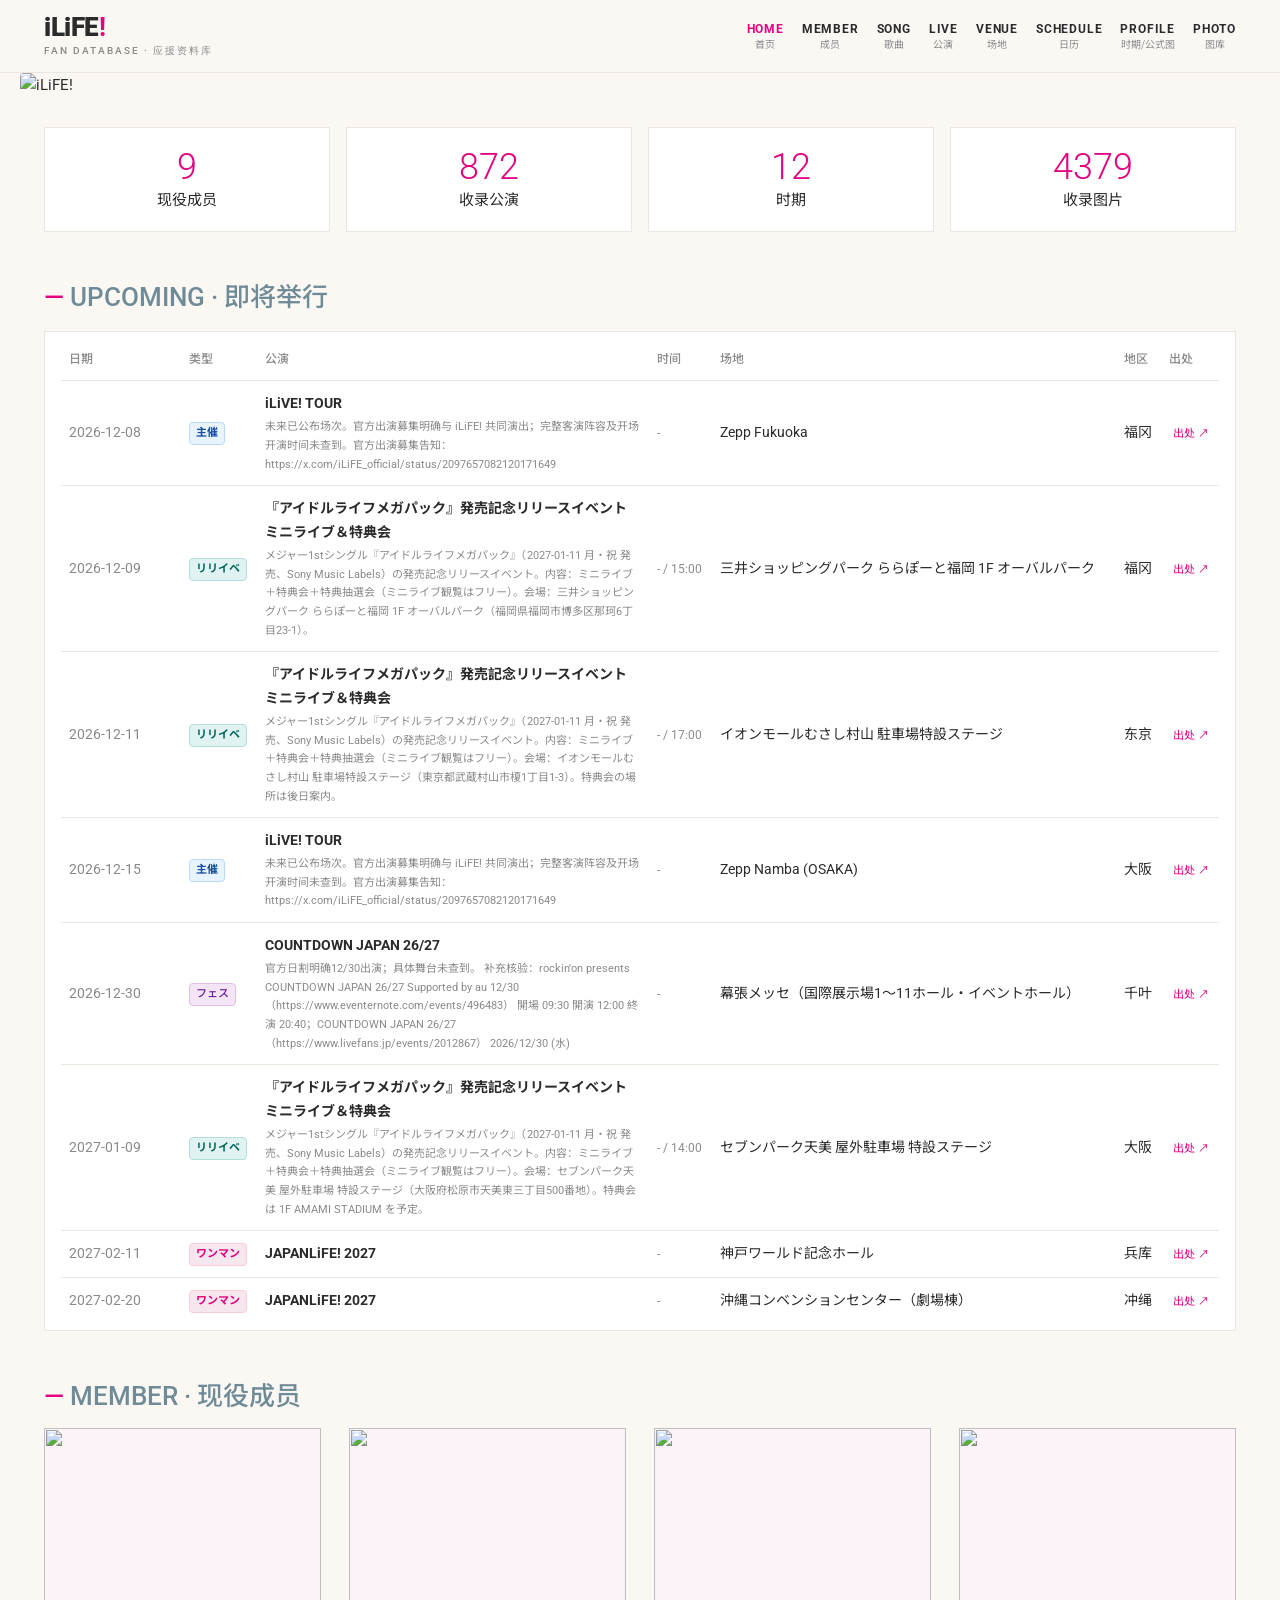
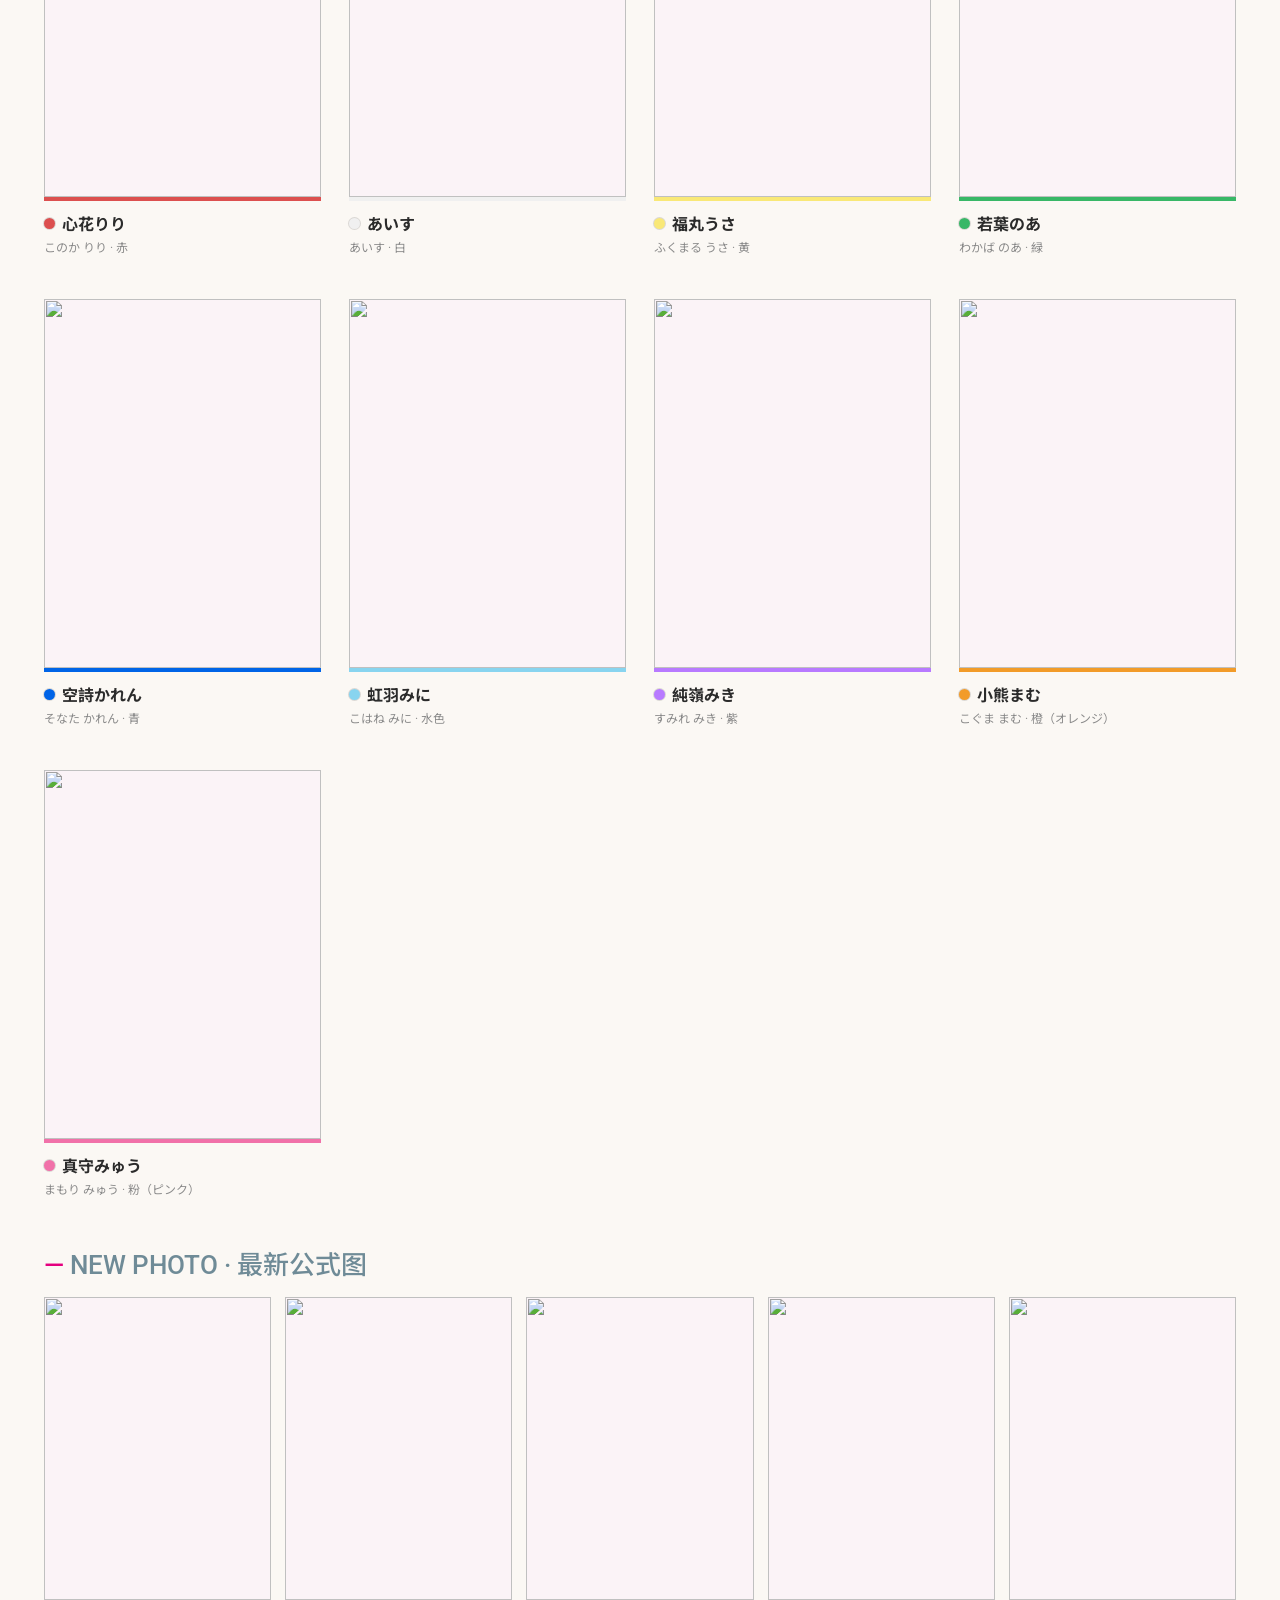
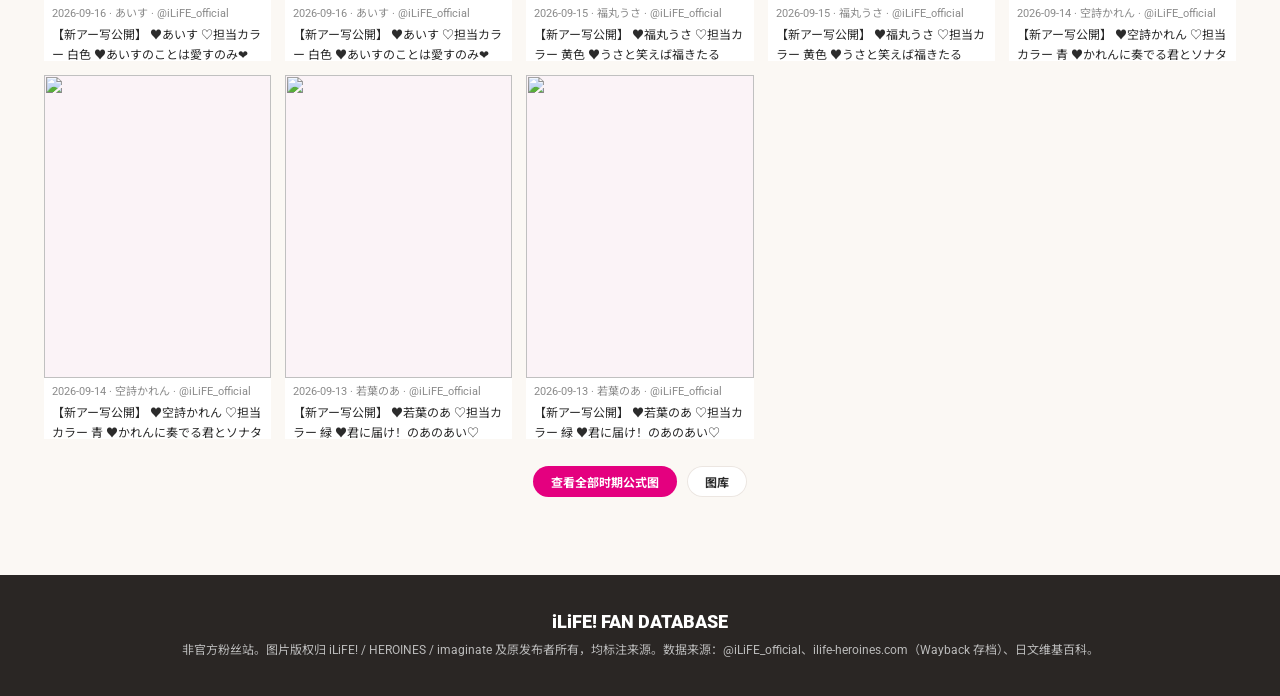
==== index.html @ 45ab77dd "data(images): 封面置为该场图片首位，画廊第一张即封面 (025) 新增 live_images.py --order：3 场重排，导出后 624 场有图公演首图全部等于封面。" ====
<!doctype html><html lang=zh-Hans><meta charset=utf-8><meta name=viewport content='width=device-width'><title>iLiFE! 应援资料库</title><link rel=stylesheet href="style.css?v=ea9a3d07"><body data-page=home><header></header><main id=main>加载中…</main><script src="app.js?v=ea9a3d07"></script>
---- style.css ----
@import url('https://fonts.googleapis.com/css2?family=Roboto:wght@300;400;700;900&family=Noto+Sans+SC:wght@400;500;700&display=swap');
:root{--pink:#e4007f;--ink:#2b2b2b;--sub:#8a8a8a;--line:#ece6e1;--bg:#fbf8f4;--ph:#f6e7ee}
*{box-sizing:border-box}body{margin:0;background:var(--bg);color:var(--ink);font-family:Roboto,"Noto Sans SC","PingFang SC",sans-serif;font-size:15px;line-height:1.7}
a{color:inherit;text-decoration:none}a:hover{color:var(--pink)}
header{position:sticky;top:0;z-index:50;background:rgba(251,248,244,.92);backdrop-filter:blur(8px);border-bottom:1px solid var(--line)}
.hd{max-width:1240px;margin:auto;display:flex;align-items:center;gap:24px;padding:14px 24px}
.logo{font:900 26px/1 Roboto;letter-spacing:-.5px}.logo b{color:var(--pink)}.logo small{display:block;font:500 10px Roboto;letter-spacing:2px;color:var(--sub);margin-top:4px}
nav{display:flex;gap:18px;margin-left:auto;flex-wrap:wrap}nav a{font:700 12px Roboto;letter-spacing:.8px;text-transform:uppercase}nav a span{display:block;font:400 10px "Noto Sans SC";color:var(--sub);letter-spacing:0;text-transform:none;text-align:center}
nav a.on{color:var(--pink)}#burger{display:none;margin-left:auto;background:none;border:0;font-size:24px;color:var(--ink)}
.pill,button{display:inline-block;border:0;border-radius:999px;background:var(--pink);color:#fff;padding:7px 18px;font:700 12px Roboto,"Noto Sans SC";cursor:pointer;margin:3px}
.pill.off,button.off{background:#fff;color:var(--ink);box-shadow:inset 0 0 0 1px var(--line)}
main{max-width:1240px;margin:auto;padding:24px 24px 60px}
.crumb{font-size:12px;color:var(--sub);margin:8px 0 18px}
h1.ttl{font:300 56px/1.1 Roboto;letter-spacing:6px;color:#6f8b97;margin:10px 0 4px;text-transform:uppercase}h1.ttl+p.sub{margin:0 0 28px;color:var(--sub)}
h2{font:500 26px Roboto,"Noto Sans SC";color:#6f8b97;margin:44px 0 16px}h2:before{content:"— ";color:var(--pink)}
h3{font-size:17px;margin:26px 0 10px}h4{margin:18px 0 8px;font-size:15px}
.hero{position:relative;overflow:hidden;border-radius:4px;margin:-24px -24px 0}.hero .bg{position:absolute;inset:-40px;background-size:cover;background-position:center;filter:blur(28px) brightness(1.05);opacity:.8}
.hero img{position:relative;display:block;max-height:640px;width:auto;max-width:100%;margin:auto;cursor:zoom-in}
.stats{display:grid;grid-template-columns:repeat(4,1fr);gap:16px;margin-top:28px}.stat{background:#fff;border:1px solid var(--line);padding:18px;text-align:center}.stat b{display:block;font:300 36px Roboto;color:var(--pink)}
.mgrid{display:grid;grid-template-columns:repeat(4,1fr);gap:40px 28px}.mcard .ph{background:var(--ph);overflow:hidden}.mcard .ph img{display:block;width:100%;height:auto;transition:transform .4s}.mcard:hover img{transform:scale(1.04)}
.mcard .bar{height:4px}.mcard .nm{margin-top:10px;font-weight:700;font-size:16px}.mcard .kn{font-size:12px;color:var(--sub)}
.mcard.ex .ph{filter:grayscale(.3)}
.dot{display:inline-block;width:11px;height:11px;border-radius:50%;margin-right:7px;vertical-align:1px;box-shadow:0 0 0 1px #0002}
.box{background:#fff;border:1px solid var(--line);padding:6px 22px;margin:18px 0}
.box.tbl-wrap{overflow-x:auto;-webkit-overflow-scrolling:touch;padding:6px 16px}
.box.tbl-wrap table th,.box.tbl-wrap table td{white-space:nowrap}
.box.tbl-wrap table td.title-cell{white-space:normal;min-width:180px;max-width:380px}
.sub-note{font-size:11px;color:var(--sub);margin-top:2px;white-space:normal;font-weight:400}
.live-tag{display:inline-block;padding:1px 6px;border-radius:4px;font-size:11px;background:#f3f3f3;color:#555;border:1px solid var(--line);vertical-align:middle;font-style:normal;font-weight:500}
.live-tag.oneman{background:var(--ph);color:var(--pink);border-color:#ffccd5;font-weight:700}
.live-tag.sponsor{background:#e8f4fd;color:#1e50a2;border-color:#b8daff;font-weight:700}
.live-tag.bday{background:#fff3e0;color:#e65100;border-color:#ffe0b2;font-weight:700}
.live-tag.fes{background:#f3e5f5;color:#6a1b9a;border-color:#e1bee7}
.live-tag.release{background:#e0f2f1;color:#00695c;border-color:#b2dfdb;font-weight:700}
table{width:100%;border-collapse:collapse}td,th{border-bottom:1px solid var(--line);padding:11px 8px;text-align:left;font-size:14px}th{font-size:12px;color:var(--sub);font-weight:500}tr:last-child td{border:0}
td.d{font-family:Roboto;color:var(--sub);white-space:nowrap;width:120px}
dl.info{display:grid;grid-template-columns:140px 1fr;margin:0}dl.info dt,dl.info dd{margin:0;padding:10px 0;border-bottom:1px solid var(--line);font-size:14px}dl.info dt{color:var(--sub)}
.gal{display:grid;grid-template-columns:repeat(auto-fill,minmax(190px,1fr));gap:14px}.gi{background:#fff}.gi .ph{background:var(--ph) center/40px no-repeat;overflow:hidden;cursor:zoom-in}
.gi img{display:block;width:100%;height:auto}.gi small{display:block;padding:6px 8px 0;font-size:11px;color:var(--sub);line-height:1.5}.gi .tx{padding:2px 8px 8px;font-size:12px;height:3.2em;overflow:hidden}
.filters{margin:6px 0}.filters .lb{font-size:12px;color:var(--sub);margin-right:6px}
.cal{display:grid;grid-template-columns:repeat(7,minmax(0,1fr));border-top:1px solid var(--line);border-left:1px solid var(--line);background:#fff}.cal div{min-width:0;overflow-wrap:anywhere;min-height:96px;padding:6px;font-size:12px;border-right:1px solid var(--line);border-bottom:1px solid var(--line)}.cal .wd{min-height:auto;text-align:center;color:var(--sub);font-weight:700}.cal .ev{background:#fff0f7}.cal .ev a{display:block;color:var(--pink);font-weight:700;margin-top:4px}.cal .ev a .live-tag{font-size:9px;padding:0 3px;margin-right:2px;vertical-align:1px}
.eranav{display:flex;gap:6px;flex-wrap:wrap}.era{border-left:4px solid var(--pink);padding-left:16px;margin-top:50px}.lineup a{display:inline-block;margin:3px 10px 3px 0;font-size:13px}
#lb{position:fixed;inset:0;background:rgba(20,16,18,.92);display:none;z-index:99;align-items:center;justify-content:center;flex-direction:column}#lb.on{display:flex}#lb img{max-width:92vw;max-height:82vh}#lb p{color:#ddd;font-size:13px;margin:10px}#lb p a{color:#ff8cc6}#lb .x{position:absolute;top:14px;right:22px;font-size:30px;color:#fff;cursor:pointer}#lb .pv,#lb .nx{position:absolute;top:50%;font-size:44px;color:#fff;cursor:pointer;padding:20px;user-select:none}#lb .pv{left:6px}#lb .nx{right:6px}
footer{background:#2a2624;color:#bbb;font-size:12px;padding:36px 24px;text-align:center}footer b{color:#fff;font:900 18px Roboto;display:block;margin-bottom:8px}
@media(max-width:760px){#burger{display:block}nav{display:none;position:absolute;top:100%;left:0;right:0;background:var(--bg);flex-direction:column;padding:12px 24px;border-bottom:1px solid var(--line)}nav.open{display:flex}nav a span{display:inline;margin-left:8px}
.mgrid{grid-template-columns:repeat(2,1fr);gap:24px 14px}.stats{grid-template-columns:repeat(2,1fr)}.gal{grid-template-columns:repeat(2,1fr);gap:8px}h1.ttl{font-size:36px;letter-spacing:3px}.cal div{min-height:60px;font-size:10px;padding:3px}dl.info{grid-template-columns:100px 1fr}main{padding:16px}.hero{margin:-16px -16px 0}}
.cal small{display:block;color:var(--sub);font-size:11px}

.tlwrap{overflow-x:auto;background:#fff;border:1px solid var(--line);-webkit-overflow-scrolling:touch}.tl{min-width:1100px;position:relative}
.tr{display:flex;height:26px;align-items:center}.tr:nth-child(even):not(.th){background:#fcf9f7}.tn{flex:0 0 150px;position:sticky;left:0;z-index:3;background:inherit;background-color:#fff;padding:0 10px;font-size:13px;white-space:nowrap;overflow:hidden;height:100%;display:flex;align-items:center;border-right:1px solid var(--line)}.tn em{font-style:normal;font-size:10px;color:var(--sub);margin-left:5px;border:1px solid var(--line);border-radius:8px;padding:0 5px}
.tt{position:relative;flex:1;height:100%}.tt i{position:absolute;top:0;bottom:0;width:0}.yl{border-left:1px solid #e6dfd9}.el{border-left:1px dotted #e9b7d1}.ml{border-left:1px dashed var(--pink);opacity:.45}.today{border-left:2px solid #e8382f}
.th{height:40px;border-bottom:1px solid var(--line)}.th b{position:absolute;bottom:4px;font:700 12px Roboto;transform:translateX(4px)}.th .mk{position:absolute;top:3px;font-size:10px;color:var(--pink);white-space:nowrap;transform:translateX(-50%);max-width:140px;overflow:hidden;text-overflow:ellipsis}
.th.erarow{height:24px}.eb{position:absolute;top:4px;height:16px;font:700 10px/16px Roboto;text-align:center;color:#6f8b97;background:#eef3f5;border-right:1px solid #fff;overflow:hidden}.eb:nth-child(even){background:#f8eef3}
.seg{position:absolute;top:6px;height:14px;border-radius:7px;box-shadow:inset 0 0 0 1px #0001;transition:transform .15s}.seg:hover{transform:scaleY(1.35)}.seg.light{box-shadow:inset 0 0 0 1.5px #9a9a9a}
.seg.n{background:repeating-linear-gradient(45deg,#bbb 0 4px,#d9d9d9 4px 8px)}.seg.s{background:#fff;box-shadow:inset 0 0 0 2px #b9a3ad;border:0}
.legend{display:flex;flex-wrap:wrap;gap:16px;font-size:12px;color:var(--sub);margin-top:12px}.sw{display:inline-block;width:22px;height:10px;border-radius:5px;vertical-align:-1px;margin-right:6px}.sw.r{background:linear-gradient(90deg,#e60033,#1e50a2,#3eb370)}.sw.n{background:repeating-linear-gradient(45deg,#bbb 0 4px,#d9d9d9 4px 8px)}.sw.s{box-shadow:inset 0 0 0 2px #b9a3ad}.sw.mkl{width:0;height:12px;border-left:1px dashed var(--pink);border-radius:0}.sw.tdl{width:0;height:12px;border-left:2px solid #e8382f;border-radius:0}
#tip{position:absolute;display:none;z-index:60;background:#fff;border:1px solid var(--line);box-shadow:0 6px 24px #0002;padding:8px;gap:10px;font-size:12px;width:240px;pointer-events:none}#tip img{width:72px;height:96px;object-fit:cover;background:var(--ph)}
@media(max-width:760px){.tn{flex-basis:96px;font-size:11px;padding:0 6px}.tl{min-width:900px}}

#cur{position:absolute;top:0;bottom:0;width:0;border-left:2px solid var(--ink);z-index:5;pointer-events:none}
#cur .hl{position:absolute;top:2px;left:0;transform:translateX(-50%);background:var(--ink);color:#fff;font:700 11px/1.3 Roboto;padding:4px 10px;border-radius:999px;white-space:nowrap;pointer-events:auto;cursor:ew-resize;touch-action:none;text-align:center;box-shadow:0 2px 8px #0003}
#cur .hl small{display:block;font:400 10px "Noto Sans SC";opacity:.8}#cur.drag .hl{background:var(--pink)}
.tr.th .tt{cursor:pointer}.tag{font-style:normal;font-size:10px;font-weight:400;color:var(--sub);margin-left:6px;border:1px solid var(--line);border-radius:8px;padding:0 6px}
#onpanel .mcard{transition:opacity .2s}

#stk{position:sticky;top:61px;z-index:40;background:rgba(251,248,244,.97);backdrop-filter:blur(6px);border:1px solid var(--line);padding:8px 14px 10px;margin:0 0 18px;box-shadow:0 6px 18px #0000000d}
.stkhd{display:flex;align-items:center;gap:10px}#onh{font:500 15px Roboto,"Noto Sans SC";color:#6f8b97}#onh span{color:var(--pink);font-weight:700}#onh a{color:var(--pink)}.stkhd .sm{margin-left:auto;padding:3px 12px;font-size:11px}
#stk.min #stkb{display:none}
#sl{padding:34px 10px 2px}.sltrack{position:relative;height:8px;border-radius:4px;background:#eee;cursor:pointer;touch-action:none}.sle{position:absolute;top:0;bottom:0}.sle:first-child{border-radius:4px 0 0 4px}
.sly{position:absolute;top:11px;font:700 10px Roboto;color:var(--sub);transform:translateX(-50%)}.sly:before{content:"";position:absolute;left:50%;top:-11px;height:8px;border-left:1px solid #fff}
#slh{position:absolute;top:50%;width:18px;height:18px;margin:-9px 0 0 -9px;border-radius:50%;background:#fff;box-shadow:0 0 0 3px var(--ink),0 2px 6px #0004;cursor:ew-resize;touch-action:none;z-index:2}#slh.drag{box-shadow:0 0 0 3px var(--pink),0 2px 6px #0004}
#slh span{position:absolute;bottom:24px;left:50%;transform:translateX(-50%);background:var(--ink);color:#fff;font:700 11px/1.25 Roboto;padding:3px 9px;border-radius:999px;white-space:nowrap;text-align:center;pointer-events:none}#slh span small{display:block;font:400 9px "Noto Sans SC";opacity:.85}#slh.drag span{background:var(--pink)}
.eps{margin:16px 0 6px;white-space:nowrap;overflow-x:auto;scrollbar-width:thin}.eps button{padding:4px 11px;font-size:11px}
#onpanel{display:flex;gap:10px;overflow-x:auto;padding-bottom:4px;scrollbar-width:thin}.sc{flex:0 0 92px;position:relative}.sc .ph{background:var(--ph);overflow:hidden}.sc img{display:block;width:100%;height:auto}.sc .bar{height:3px}.sc .nm{font-size:11px;font-weight:700;margin-top:3px;white-space:nowrap;overflow:hidden;text-overflow:ellipsis}.sc .tag{position:absolute;top:4px;left:4px;background:#fffd;margin:0}
@media(max-width:760px){#stk{top:57px;padding:6px 10px 8px;margin:0 -6px 14px}.sc{flex-basis:64px}.sc .nm{font-size:10px}#sl{padding-top:30px}.eps{margin:12px 0 4px}#onh{font-size:13px}}

.stkhd .sm{white-space:nowrap;flex:none}#onh{min-width:0}@media(max-width:760px){#onh{font-size:12px;line-height:1.35}}
@media(max-width:760px){#sl{padding-top:40px}}
.colctl{display:flex;flex-wrap:wrap;align-items:center;gap:4px}.colctl button{min-width:30px;padding:3px 9px;font-size:12px}
body.cols-on .mgrid,body.cols-on .gal{grid-template-columns:repeat(var(--cols),1fr)!important}
body.cols-on.cols-tight .gal{gap:6px}
.stkhd{display:flex;align-items:center;gap:8px;flex-wrap:wrap}.stkhd .colctl.pnl{margin:0 0 0 auto}
body.pcols-on #onpanel{display:grid;grid-template-columns:repeat(var(--pcols),minmax(0,1fr));overflow:visible;max-height:none}body.pcols-on .sc{flex:none}

@media(max-width:760px){.colctl button{min-width:26px;padding:2px 7px}}

.stkhd .colctl.pnl{margin-bottom:8px}#sl{margin-top:6px}

/* row-first uniform slots: slot ratio = tallest image in grid; images contained, never cropped */
.gal,.mgrid,#onpanel{--sr:1.333}
.gi .ph,.mcard .ph,.sc .ph{aspect-ratio:1/var(--sr);background:#fbf3f7;display:flex;align-items:center;justify-content:center}
.gi .ph img,.mcard .ph img,.sc .ph img{width:100%!important;height:100%!important;object-fit:contain;aspect-ratio:auto!important}
.mcard:hover img{transform:none}
body.pcols-on #onpanel{display:grid;grid-template-columns:repeat(var(--pcols),minmax(0,1fr));overflow:visible}body.pcols-on .sc{flex:none}
#onpanel.unstuck{margin:0 0 16px;padding:10px;background:#fff;border:1px solid var(--line)}
.hero img{height:auto;width:auto;max-height:640px;object-fit:contain;aspect-ratio:auto!important}

.src{font-size:11px;margin-left:4px;color:var(--pink)}.unk{color:var(--sub);font-size:12px}dl.info .dot{display:inline-block;width:10px;height:10px;border-radius:50%;margin-right:4px;vertical-align:middle}
/* songs grid & detail */
body[data-page=songs] h1.ttl,body[data-page=lives] h1.ttl{font:900 34px/1 Roboto;margin:6px 0 2px;color:var(--pink);letter-spacing:normal}
body[data-page=songs] .sub,body[data-page=lives] .sub{color:var(--sub);margin:0 0 6px;font-size:13px}
body[data-page=songs] .filters,body[data-page=lives] .filters{margin:8px 0 16px}
body[data-page=songs] .filters button,body[data-page=lives] .filters button{padding:5px 12px;font-size:12px}

.grid{display:grid;grid-template-columns:repeat(auto-fill,minmax(190px,1fr));gap:14px}
.card{background:#fff;border-radius:16px;overflow:hidden;box-shadow:0 2px 10px #e4007f14;cursor:pointer;transition:.15s;display:flex;flex-direction:column;color:inherit}
.card:hover{transform:translateY(-3px);box-shadow:0 6px 18px #e4007f2a}
.cv{height:150px;background:var(--ph);display:flex;align-items:center;justify-content:center;position:relative}
.cv img{max-width:100%;max-height:100%;object-fit:contain}
.badge{position:absolute;right:8px;top:8px;background:var(--pink);color:#fff;font-size:11px;font-weight:700;border-radius:999px;padding:1px 8px}
.bd{padding:10px 12px;height:96px;overflow:hidden}
.bd b{display:block;font-size:14px;line-height:1.35;white-space:nowrap;overflow:hidden;text-overflow:ellipsis}
.bd .k{font-size:11px;color:var(--sub);white-space:nowrap;overflow:hidden;text-overflow:ellipsis}
.bd .m{font-size:11px;color:#6f8b97;margin-top:4px;white-space:nowrap;overflow:hidden;text-overflow:ellipsis}
.noimg{font-size:30px;color:#e9b7cf}

.back{display:inline-block;margin-bottom:12px;font-size:13px;color:var(--pink)}
.back:hover{text-decoration:underline}
.dt{max-width:980px}
.dt h2::before,.dt h3::before{display:none!important;content:none!important}
.dt h2{color:var(--ink)!important;padding:0!important;border:0!important;background:none!important;margin:0;font-size:24px;line-height:1.3}
.dt .kana{color:var(--sub);font-size:13px}
.dt .meta{display:grid;grid-template-columns:auto 1fr;gap:2px 14px;font-size:13px;margin:12px 0}
.dt .meta dt{color:var(--sub)}
.dt .meta dd{margin:0;font-weight:700}
.dt .note{font-size:13px;background:#fff;border-left:3px solid var(--pink);padding:8px 12px;border-radius:6px;margin:10px 0}
.dt .src{font-size:12px;color:var(--pink)}
.dt .sec{font-size:15px;margin:22px 0 10px;border-bottom:2px dashed #f3c6dc;padding-bottom:4px}
.cos{background:#fff;border-radius:14px;padding:12px;margin-bottom:12px;box-shadow:0 2px 8px #e4007f12}
.cos-hd{display:flex;gap:8px;align-items:center;flex-wrap:wrap;margin-bottom:8px}
.cos-hd .tag{margin:0}
.cos-hd small{color:var(--sub);font-size:12px}
.cos-note{font-size:12px;color:var(--sub);margin:0 0 8px}
.photos{display:grid;grid-template-columns:repeat(auto-fill,minmax(220px,1fr));gap:8px}
.photos .ph{display:flex;align-items:center;justify-content:center;background:var(--ph);border-radius:10px;aspect-ratio:1;overflow:hidden;cursor:zoom-in}
.photos .ph img{max-width:100%;max-height:100%;width:auto;height:auto;object-fit:contain}
.none{color:var(--sub);font-size:13px}
body.cols-on .photos{grid-template-columns:repeat(var(--cols),1fr)!important}

.bd .tag,.dt .tag{display:inline-block;background:var(--ph);color:var(--pink);font-size:11px;font-weight:700;padding:1px 8px;border-radius:999px;margin-left:6px;vertical-align:middle;border:0}

.setlist{background:#fff;border-radius:10px;padding:12px 16px;font:13px/1.6 monospace;white-space:pre-wrap;box-shadow:0 2px 8px #e4007f12}

@media(max-width:760px){
  body[data-page=songs] h1.ttl,body[data-page=lives] h1.ttl{font-size:26px}
  .grid{grid-template-columns:repeat(2,minmax(0,1fr));gap:10px}
  .cv{height:110px}
  .photos{grid-template-columns:1fr 1fr}
}
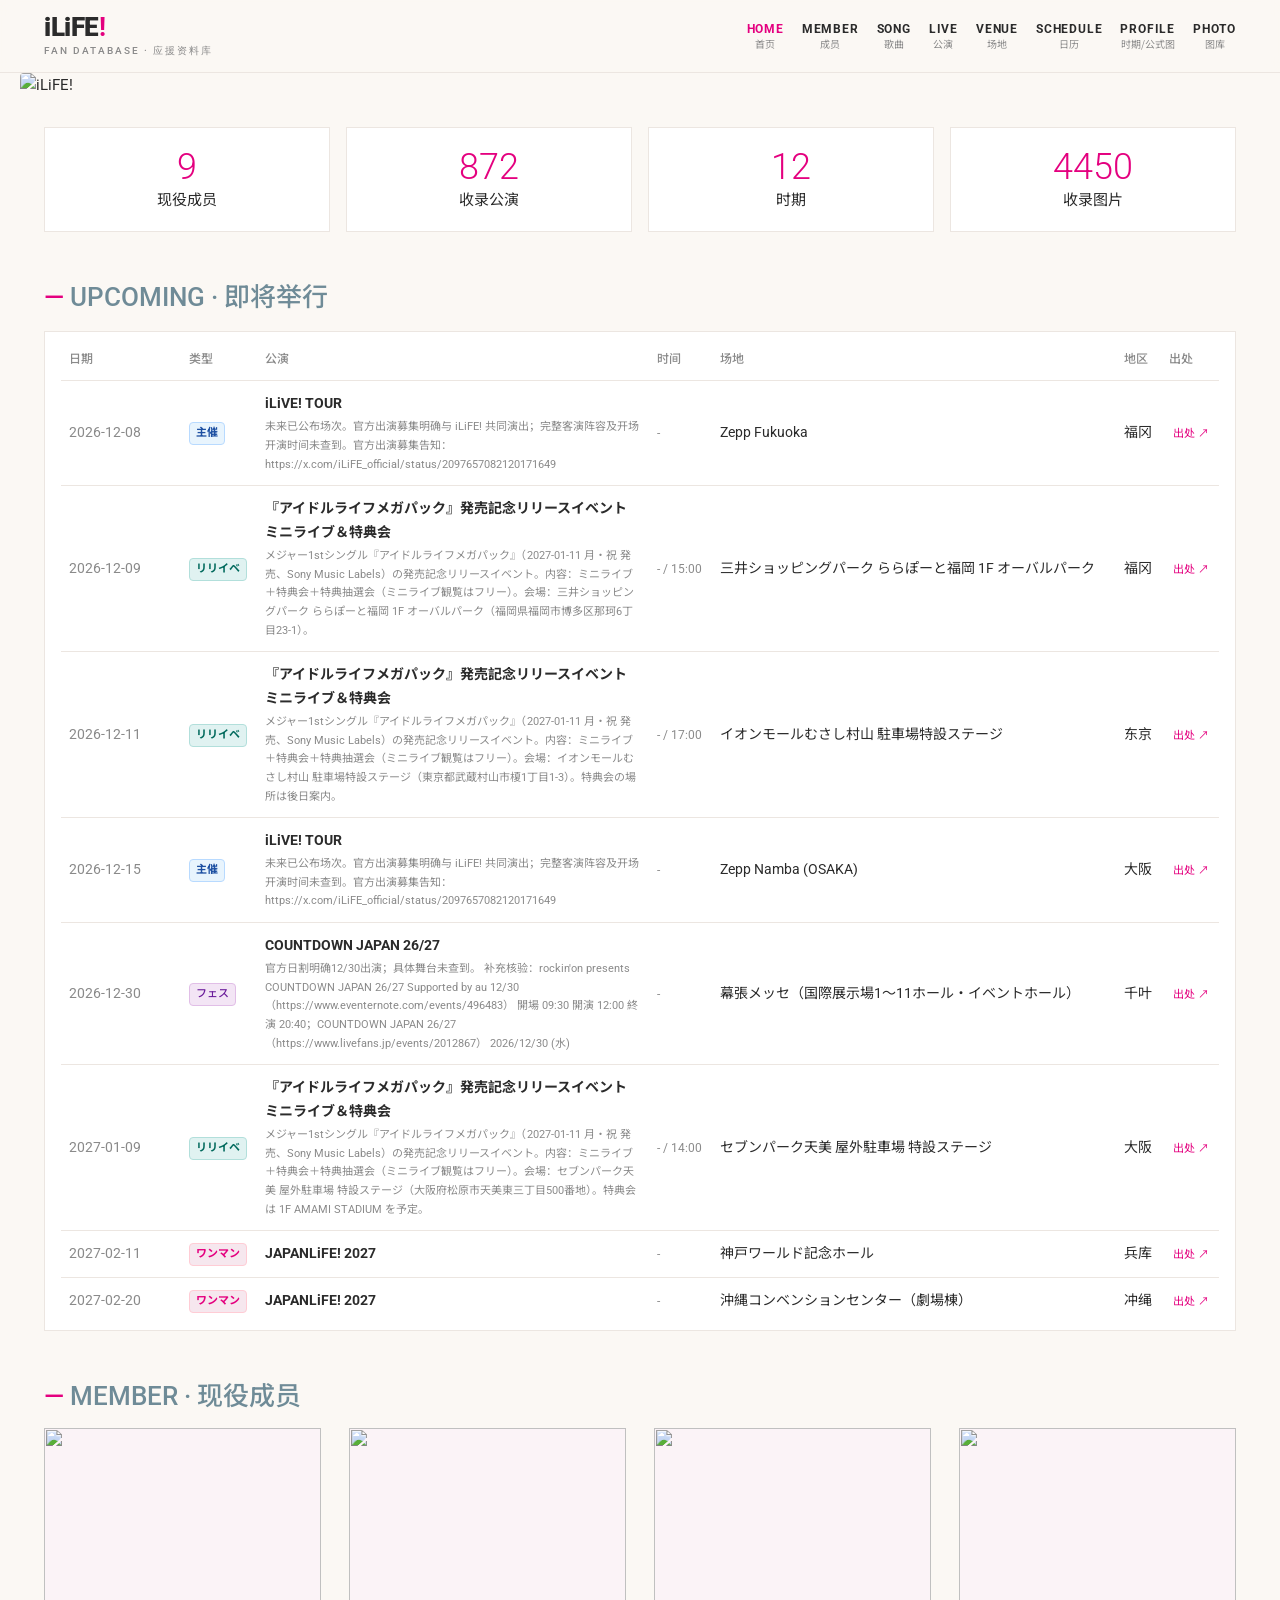
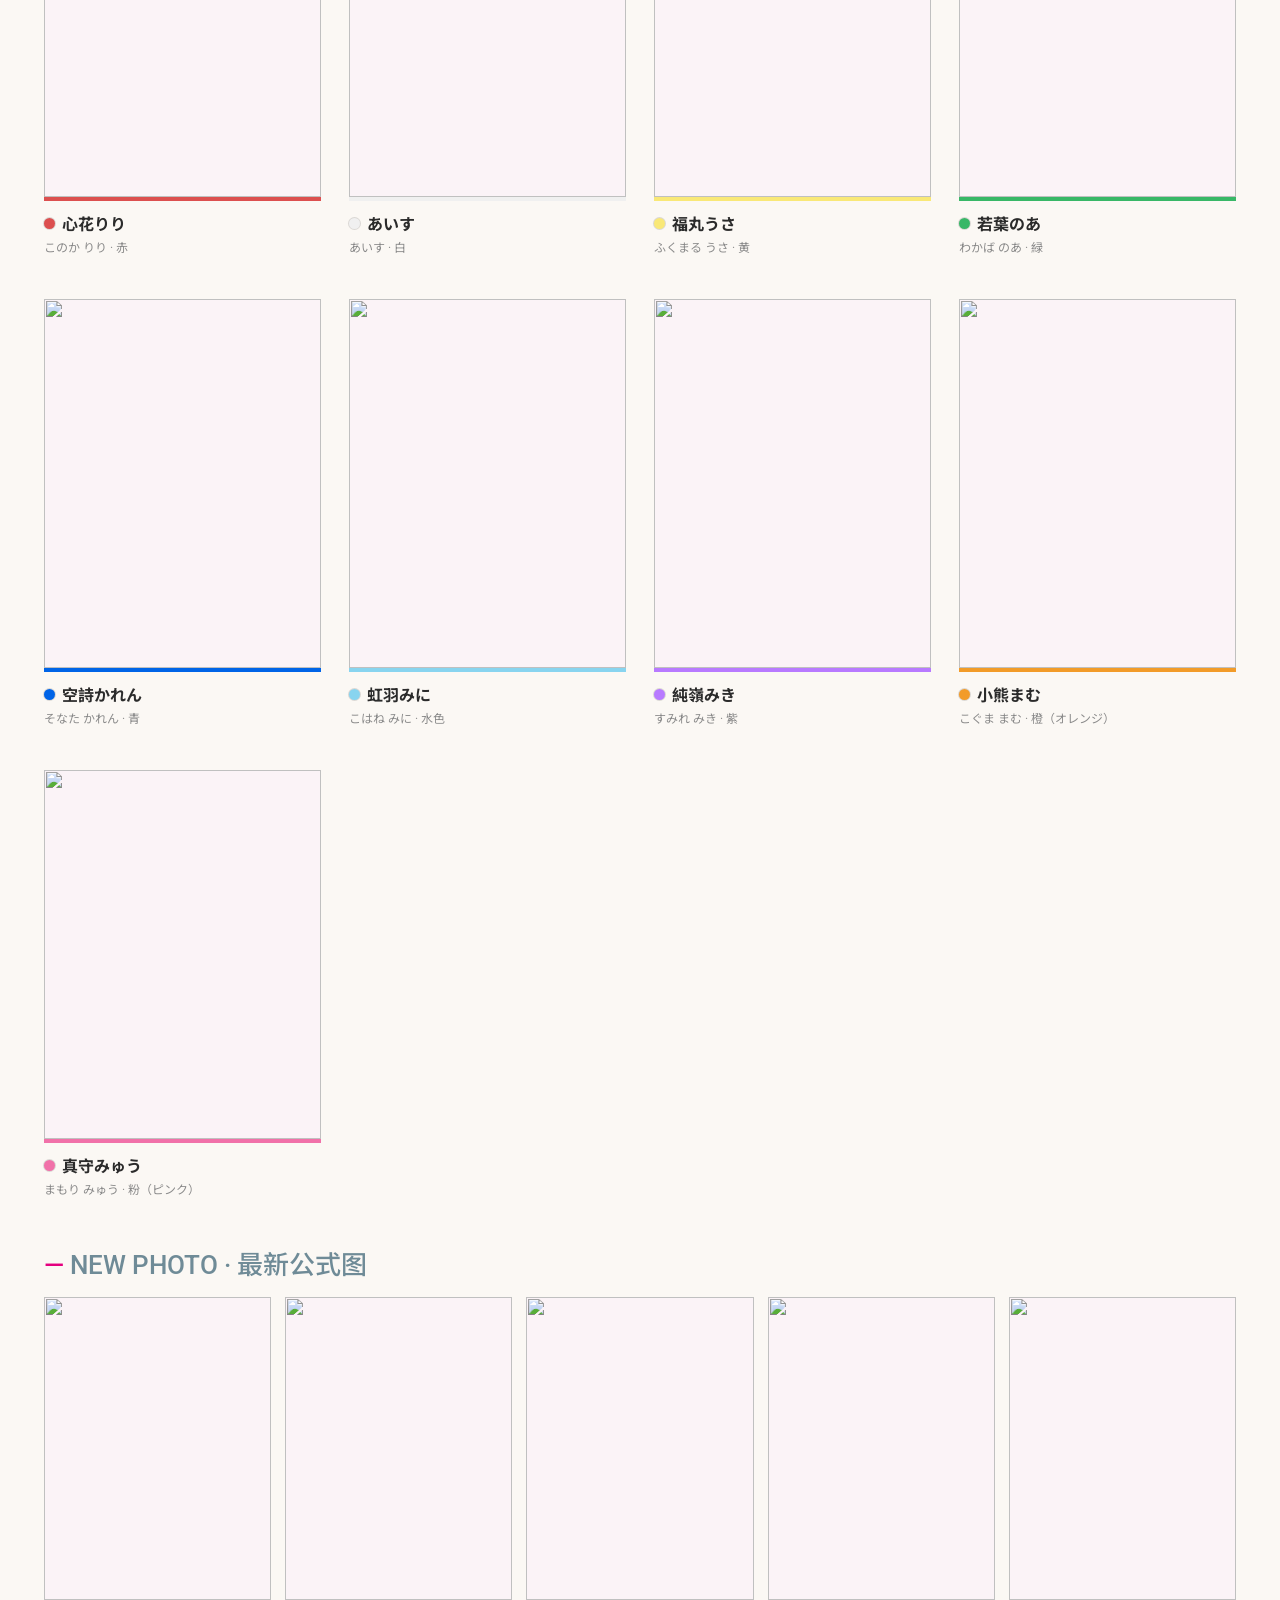
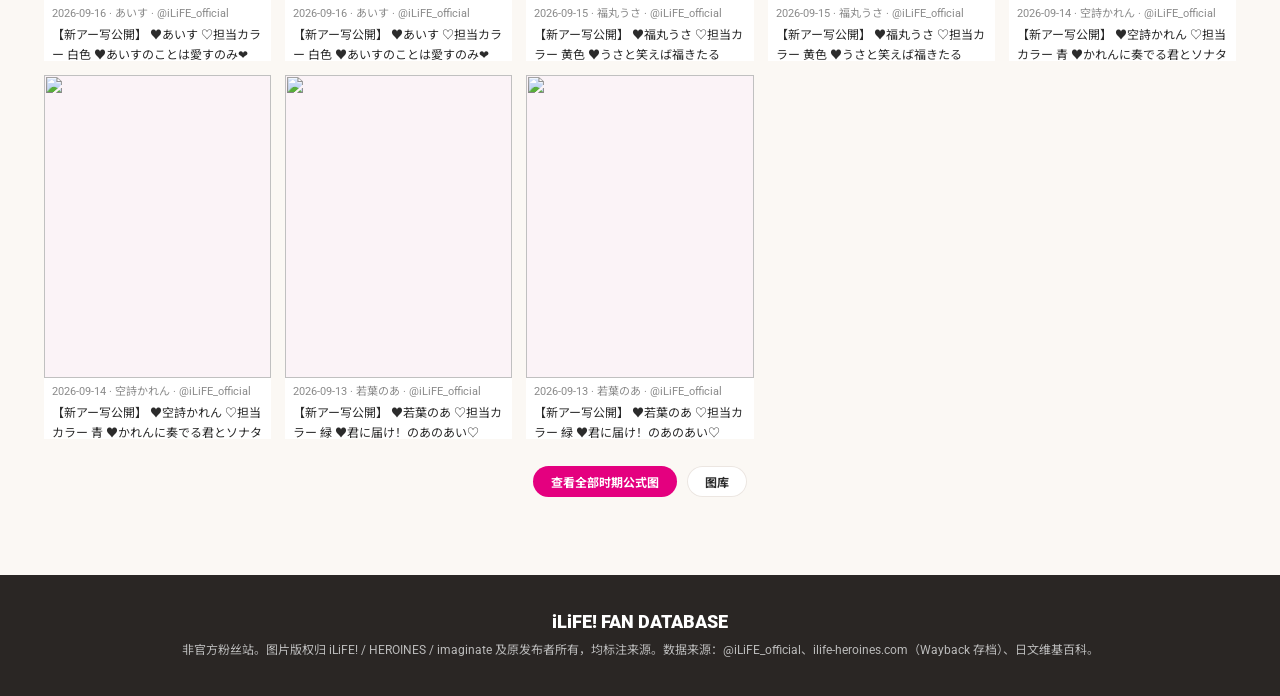
==== commit e46e1a9c: "data(images): 从出处页补公演主视觉，用配信 jacket 补歌曲封面 (029/030) - 公演有封面 624 -> 693（79.5%）：扫 248 场的出处页 og:image，候" ====
--- a/index.html
+++ b/index.html
@@ -1 +1 @@
-<!doctype html><html lang=zh-Hans><meta charset=utf-8><meta name=viewport content='width=device-width'><title>iLiFE! 应援资料库</title><link rel=stylesheet href="style.css?v=ea9a3d07"><body data-page=home><header></header><main id=main>加载中…</main><script src="app.js?v=ea9a3d07"></script>
+<!doctype html><html lang=zh-Hans><meta charset=utf-8><meta name=viewport content='width=device-width'><title>iLiFE! 应援资料库</title><link rel=stylesheet href="style.css?v=5aee18ba"><body data-page=home><header></header><main id=main>加载中…</main><script src="app.js?v=5aee18ba"></script>
--- a/style.css
+++ b/style.css
@@ -107,6 +107,7 @@
 .card:hover{transform:translateY(-3px);box-shadow:0 6px 18px #e4007f2a}
 .cv{height:150px;background:var(--ph);display:flex;align-items:center;justify-content:center;position:relative}
 .cv img{max-width:100%;max-height:100%;object-fit:contain}
+.cv img.vtimg{width:100%;height:100%;object-fit:cover}
 .badge{position:absolute;right:8px;top:8px;background:var(--pink);color:#fff;font-size:11px;font-weight:700;border-radius:999px;padding:1px 8px}
 .bd{padding:10px 12px;height:96px;overflow:hidden}
 .bd b{display:block;font-size:14px;line-height:1.35;white-space:nowrap;overflow:hidden;text-overflow:ellipsis}
@@ -131,9 +132,19 @@
 .cos-hd .tag{margin:0}
 .cos-hd small{color:var(--sub);font-size:12px}
 .cos-note{font-size:12px;color:var(--sub);margin:0 0 8px}
+.vidlist{display:grid;gap:8px}
+.vid{display:grid;grid-template-columns:132px 1fr;gap:10px;align-items:center;background:#fff;border-radius:12px;padding:8px;box-shadow:0 2px 8px #e4007f12;color:inherit;transition:.15s}
+.vid:hover{box-shadow:0 4px 14px #e4007f2e;transform:translateY(-1px)}
+.vt{display:block;aspect-ratio:16/9;border-radius:8px;overflow:hidden;background:var(--ph)}
+.vt img{display:block;width:100%;height:100%;object-fit:cover}
+.vb{display:flex;flex-direction:column;gap:2px;min-width:0}
+.vb b{font-size:11px;font-weight:700;color:var(--pink)}
+.vtl{font-size:13px;font-weight:700;line-height:1.35;display:-webkit-box;-webkit-line-clamp:2;-webkit-box-orient:vertical;overflow:hidden}
+.vdt{font-size:11px;color:var(--sub)}
 .photos{display:grid;grid-template-columns:repeat(auto-fill,minmax(220px,1fr));gap:8px}
 .photos .ph{display:flex;align-items:center;justify-content:center;background:var(--ph);border-radius:10px;aspect-ratio:1;overflow:hidden;cursor:zoom-in}
 .photos .ph img{max-width:100%;max-height:100%;width:auto;height:auto;object-fit:contain}
+.photos.wide .ph{aspect-ratio:16/9}
 .none{color:var(--sub);font-size:13px}
 body.cols-on .photos{grid-template-columns:repeat(var(--cols),1fr)!important}
 
@@ -146,6 +157,8 @@
   .grid{grid-template-columns:repeat(2,minmax(0,1fr));gap:10px}
   .cv{height:110px}
   .photos{grid-template-columns:1fr 1fr}
+  .vid{grid-template-columns:104px 1fr;gap:8px}
+  .vtl{font-size:12px}
 }
 
 
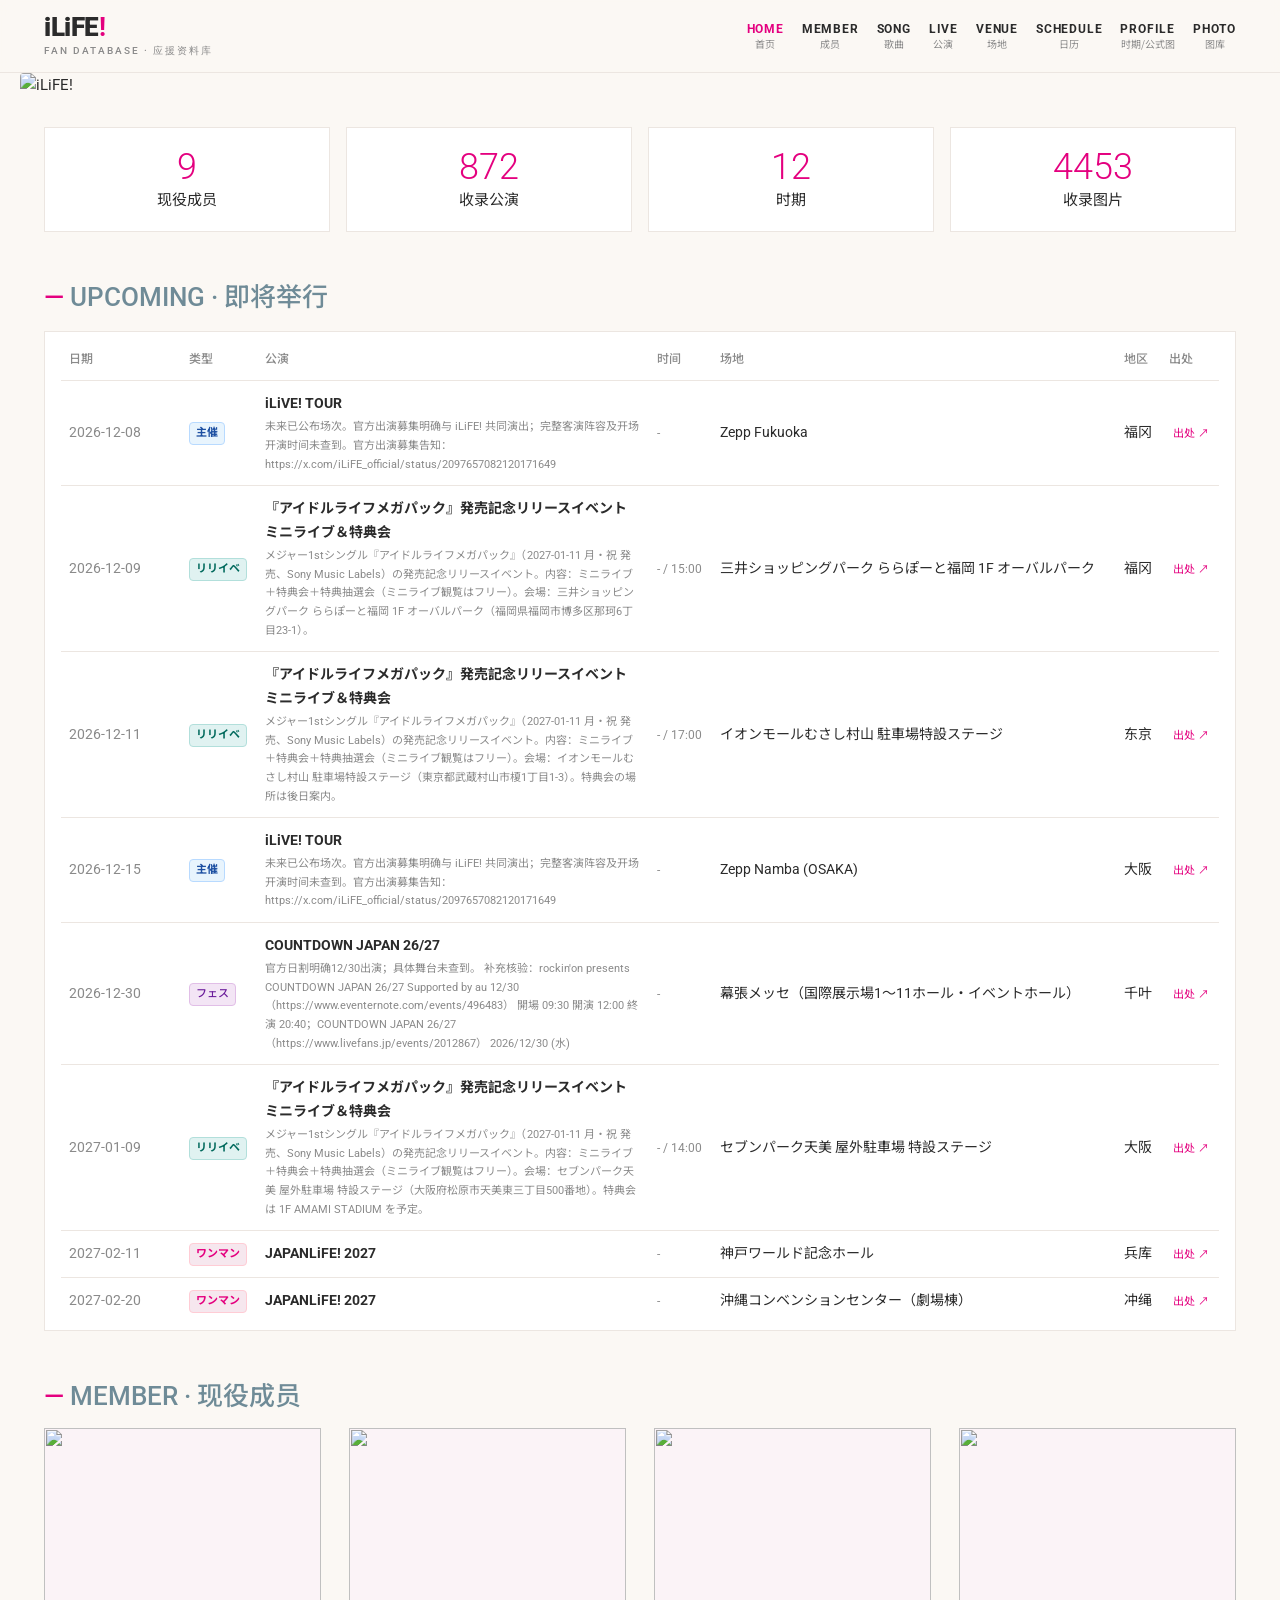
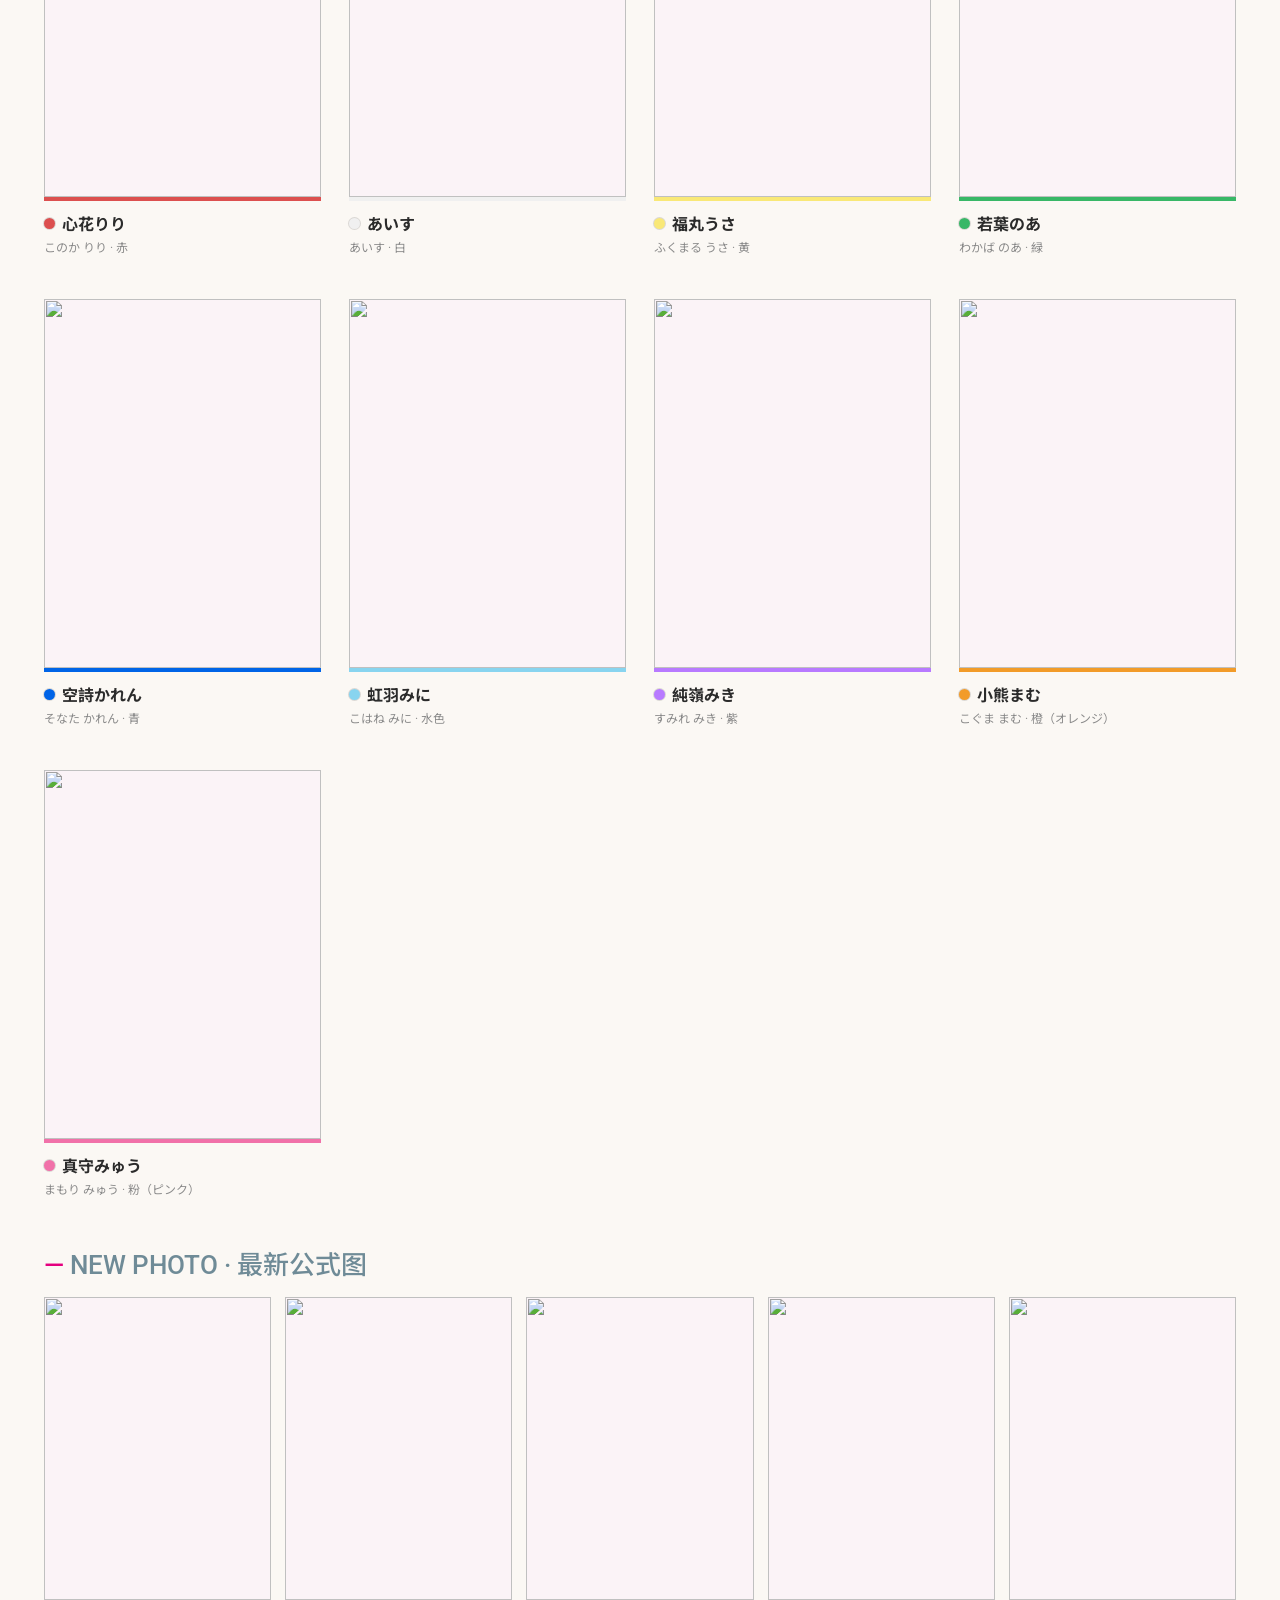
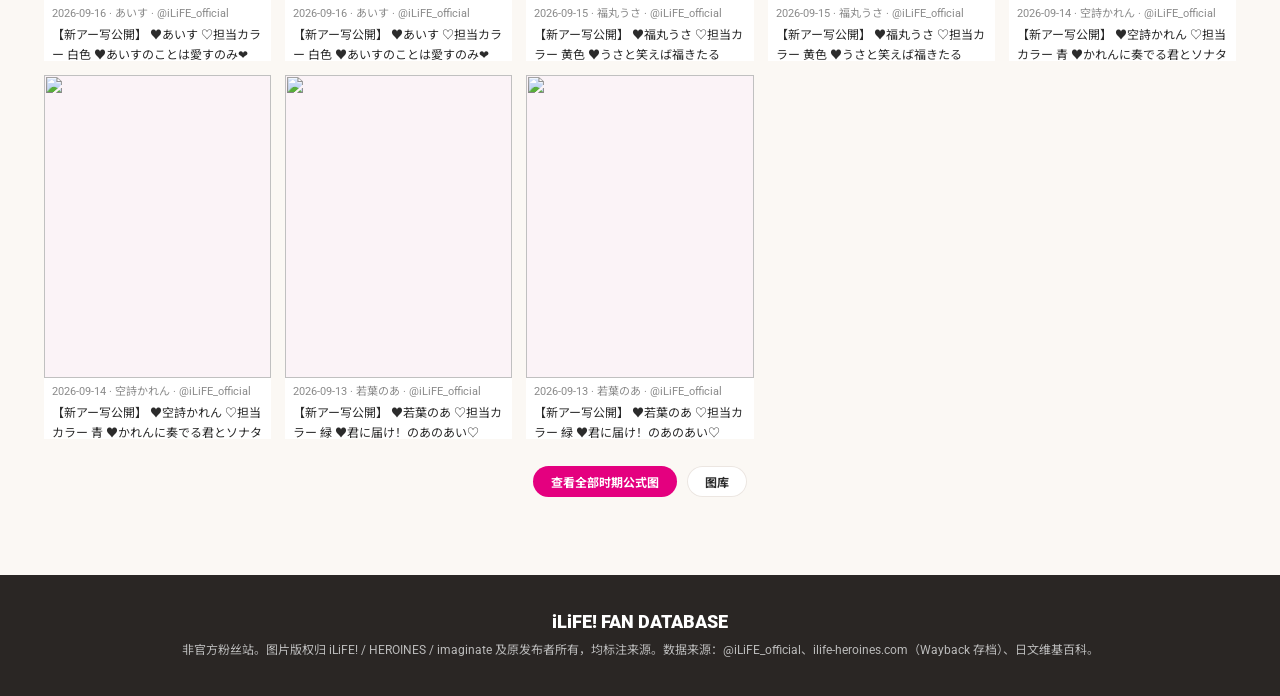
==== commit dee42975: "feat(songs): 歌曲卡片统一成方形封面，详情页加封面 030 之后仍有 15 首的 cover_image_id 指向 X 上的 MV 告知图/活动横幅（1200x675 之类）， 放进卡片" ====
--- a/index.html
+++ b/index.html
@@ -1 +1 @@
-<!doctype html><html lang=zh-Hans><meta charset=utf-8><meta name=viewport content='width=device-width'><title>iLiFE! 应援资料库</title><link rel=stylesheet href="style.css?v=5aee18ba"><body data-page=home><header></header><main id=main>加载中…</main><script src="app.js?v=5aee18ba"></script>
+<!doctype html><html lang=zh-Hans><meta charset=utf-8><meta name=viewport content='width=device-width'><title>iLiFE! 应援资料库</title><link rel=stylesheet href="style.css?v=a047ccf4"><body data-page=home><header></header><main id=main>加载中…</main><script src="app.js?v=a047ccf4"></script>
--- a/style.css
+++ b/style.css
@@ -25,7 +25,7 @@
 .box.tbl-wrap{overflow-x:auto;-webkit-overflow-scrolling:touch;padding:6px 16px}
 .box.tbl-wrap table th,.box.tbl-wrap table td{white-space:nowrap}
 .box.tbl-wrap table td.title-cell{white-space:normal;min-width:180px;max-width:380px}
-.sub-note{font-size:11px;color:var(--sub);margin-top:2px;white-space:normal;font-weight:400}
+.sub-note{font-size:11px;color:var(--sub);margin-top:2px;white-space:normal;font-weight:400;overflow-wrap:anywhere}
 .live-tag{display:inline-block;padding:1px 6px;border-radius:4px;font-size:11px;background:#f3f3f3;color:#555;border:1px solid var(--line);vertical-align:middle;font-style:normal;font-weight:500}
 .live-tag.oneman{background:var(--ph);color:var(--pink);border-color:#ffccd5;font-weight:700}
 .live-tag.sponsor{background:#e8f4fd;color:#1e50a2;border-color:#b8daff;font-weight:700}
@@ -106,6 +106,8 @@
 .card{background:#fff;border-radius:16px;overflow:hidden;box-shadow:0 2px 10px #e4007f14;cursor:pointer;transition:.15s;display:flex;flex-direction:column;color:inherit}
 .card:hover{transform:translateY(-3px);box-shadow:0 6px 18px #e4007f2a}
 .cv{height:150px;background:var(--ph);display:flex;align-items:center;justify-content:center;position:relative}
+body[data-page=songs] .cv{height:auto;aspect-ratio:1/1}
+body[data-page=songs] .cv img{width:100%;height:100%;object-fit:cover}
 .cv img{max-width:100%;max-height:100%;object-fit:contain}
 .cv img.vtimg{width:100%;height:100%;object-fit:cover}
 .badge{position:absolute;right:8px;top:8px;background:var(--pink);color:#fff;font-size:11px;font-weight:700;border-radius:999px;padding:1px 8px}
@@ -114,9 +116,19 @@
 .bd .k{font-size:11px;color:var(--sub);white-space:nowrap;overflow:hidden;text-overflow:ellipsis}
 .bd .m{font-size:11px;color:#6f8b97;margin-top:4px;white-space:nowrap;overflow:hidden;text-overflow:ellipsis}
 .noimg{font-size:30px;color:#e9b7cf}
+.songph{width:100%;height:100%;display:flex;flex-direction:column;align-items:center;justify-content:center;gap:6px;padding:14px;text-align:center;background:linear-gradient(135deg,#ffd9ec 0%,#ffa9d6 55%,#ff8bc6 100%);color:#fff}
+.songph b{font-size:15px;line-height:1.35;letter-spacing:.3px;text-shadow:0 1px 3px #d6006e4d}
+.songph small{font-size:10px;letter-spacing:.5px;opacity:.9}
+
 
 .back{display:inline-block;margin-bottom:12px;font-size:13px;color:var(--pink)}
 .back:hover{text-decoration:underline}
+.dt-top{display:flex;gap:24px;align-items:flex-start;flex-wrap:wrap}
+.dt-cv{width:190px;flex:none;border-radius:14px;overflow:hidden;background:var(--ph);box-shadow:0 4px 16px #e4007f26}
+.dt-cv img{display:block;width:100%;height:auto}
+.dt-cv .songph{aspect-ratio:1/1}
+.dt-info{flex:1;min-width:240px}
+@media(max-width:760px){.dt-cv{width:120px;border-radius:10px}.dt-top{gap:14px}}
 .dt{max-width:980px}
 .dt h2::before,.dt h3::before{display:none!important;content:none!important}
 .dt h2{color:var(--ink)!important;padding:0!important;border:0!important;background:none!important;margin:0;font-size:24px;line-height:1.3}
@@ -124,14 +136,15 @@
 .dt .meta{display:grid;grid-template-columns:auto 1fr;gap:2px 14px;font-size:13px;margin:12px 0}
 .dt .meta dt{color:var(--sub)}
 .dt .meta dd{margin:0;font-weight:700}
-.dt .note{font-size:13px;background:#fff;border-left:3px solid var(--pink);padding:8px 12px;border-radius:6px;margin:10px 0}
+.dt .note{font-size:13px;background:#fff;border-left:3px solid var(--pink);padding:8px 12px;border-radius:6px;margin:10px 0;overflow-wrap:anywhere;word-break:break-word}
+.dt .note a{word-break:break-all}
 .dt .src{font-size:12px;color:var(--pink)}
 .dt .sec{font-size:15px;margin:22px 0 10px;border-bottom:2px dashed #f3c6dc;padding-bottom:4px}
 .cos{background:#fff;border-radius:14px;padding:12px;margin-bottom:12px;box-shadow:0 2px 8px #e4007f12}
 .cos-hd{display:flex;gap:8px;align-items:center;flex-wrap:wrap;margin-bottom:8px}
 .cos-hd .tag{margin:0}
 .cos-hd small{color:var(--sub);font-size:12px}
-.cos-note{font-size:12px;color:var(--sub);margin:0 0 8px}
+.cos-note{font-size:12px;color:var(--sub);margin:0 0 8px;overflow-wrap:anywhere}
 .vidlist{display:grid;gap:8px}
 .vid{display:grid;grid-template-columns:132px 1fr;gap:10px;align-items:center;background:#fff;border-radius:12px;padding:8px;box-shadow:0 2px 8px #e4007f12;color:inherit;transition:.15s}
 .vid:hover{box-shadow:0 4px 14px #e4007f2e;transform:translateY(-1px)}
